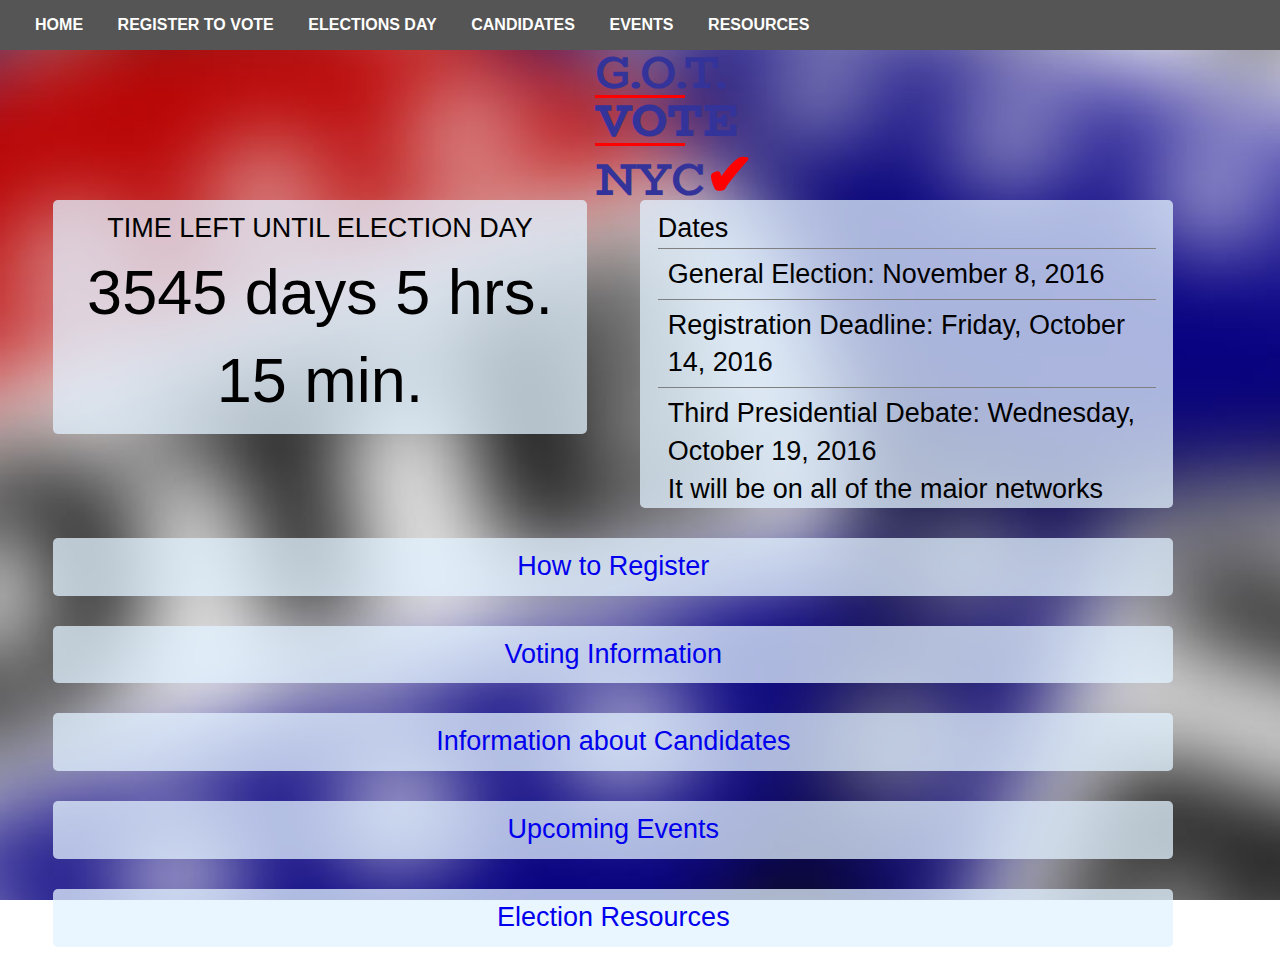
==== index.html @ 197d14df "Make Repo for this project" ====
<!doctype html>
<html class="no-js" lang="en-us">
<head>
    <meta charset="utf-8">
    <meta http-equiv="x-ua-compatible" content="ie=edge">
    <meta name="viewport" content="width=device-width, initial-scale=1">
    <title>Home - NYC Votes</title>
    <link rel="stylesheet" href="css/normalized-reset.css">
    <link href="css/styles.css" rel="stylesheet" type="text/css" />
    <link href="css/navigation.css" rel="stylesheet" type="text/css" />
        <!-- styles the navigation, can change or replace -->
</head>
<body>
    <header>

        <!--<ul class="menu" >
            <li id="menu_home" class="item active" onclick="display('menu')">Home</li>
            <li id="menu_register" class="item" onclick="display('menu')">Register to Vote</li>
            <li id="menu_election-day" class="item" onclick="display('menu')">Election Day</li>
            <li id="menu_candidates" class="item" onclick="display('menu')">Candidates</li>
            <li id="menu_events" class="item" onclick="display('menu')">Events</li>
            <li id="menu_resources" class="item" onclick="display('menu')">Resources</li>
            <li id="menu_about" class="item" onclick="display('menu')">About</li>
        </ul>-->
        <a name="top"></a>
        <div class="top-header">
            <div class="vote9">
                <h3>G.O.T.</h3>
                <h2>VOTE</h2>
                <h3>NYC<span>&#10004;</span></h3>
            </div>
        </div>
        <div class="menu">
            <a href="#" id="menu_button">Menu</a>
        </div>

        <nav id="main_nav">
            <ul>
                <li><a href="index.html">Home</a></li>
                <li><a href="Register.html">Register to Vote</a></li>
                <li><a href="electionday.html">Elections Day</a></li>
                <li><a href="candidates.html">Candidates</a></li>
                <li><a href="events.html">Events</a></li>
                <li><a href="resources.html">Resources</a></li>
            </ul>
        </nav>
    </header>
    
    
        
    
    
    <div class="container" id="countdown">
        TIME LEFT UNTIL ELECTION DAY
        <div id="time"></div>
        
    </div>
    
    <div class="container home_events">
        Dates
        <div class="scroll">
            <table class="events" cellspacing="0px">
                    <tr>
                        <td>General Election: November 8, 2016</td>
                    </tr>
                    <tr>
                        <td>Registration Deadline: Friday, October 14, 2016</td>
                    </tr>
                    <tr>
                        <td>Third Presidential Debate: Wednesday, October 19, 2016<br>
                        It will be on all of the major networks (ABC, NBC, Fox, CBS, MSNBC, Fox News, Fox Business, CNN, Univision, Telemundo, and C-SPAN), online livestreamed on Twitter http://debates.twitter.com, Facebook and YouTube and on radio WNYC 93.9 FM or http://www.wnyc.org/</td>
                    </tr>
            </table>
        </div>
    </div>
    <a href="Register.html"><div class="container link main">
        How to Register
    </div></a>
    <a href="electionday.html"><div class="container link main">
        Voting Information
    </div></a>
    <a href="candidates.html"><div class="container link main">
        Information about Candidates
    </div></a>
    <a href="events.html"><div class="container link main">
        Upcoming Events
    </div></a>
    <a href="resources.html"><div class="container link main">
        Election Resources
    </div></a>
    
</body>
<script src="js/scripts.js" type="text/javascript"></script>
<script src="js/navigation.js" type="text/javascript"></script>

<script> timer("time"); </script>
    <!-- Make sure your content is done before this -->

    <!-- Load CDN version of jQuery. For other versions visit this page: https://code.jquery.com/jquery/ -->
    <script src="https://code.jquery.com/jquery-3.1.1.min.js" integrity="sha256-hVVnYaiADRTO2PzUGmuLJr8BLUSjGIZsDYGmIJLv2b8=" crossorigin="anonymous"></script>
    <!--    Load Local version if CDN is not working-->
    <script>
        window.jQuery || document.write('<script src="js/vendor/jquery-3.1.1.min.js"><\/script>')
    </script>
    <script src="js/vendor/modernizr2.8.3.min.js"></script>

    <!--   Your jQuery and other JavaScript can go here in this script element. -->
    <script>
        jQuery(document).ready(function ($) {

            /* 
               This is the code to slide the main navigation up and down.
            */

            $('#menu_button').click(function (evt) {
                console.log('evt', evt);
                evt.preventDefault();
                $('#main_nav').slideToggle();
            }); //end menu_button


            //this code taken from Sebastien on Stackoverflow: http://stackoverflow.com/questions/6461300/triggering-jquery-with-css-media-queries
            //it's been rearranged slightly
            //leave the lines below and then write your code in the doneResizing function below
            doneResizing();
            var id;
            $(window).resize(function () {
                clearTimeout(id);
                id = setTimeout(doneResizing, 0);
            });

            function doneResizing() {
                //this code requires that you have Modernizr included BEFORE this file. Here is modernizr: http://modernizr.com/
                //the trick with min-width media queries is that you need to start from your largest and go down. In the else at the end you can write  js for any size below your smallest min-width.

                 if (Modernizr.mq('screen and (min-width:45em)')) {
                    $('#main_nav').show(); //make sure it is showing at larger sizes
                } else {
                    //Your code goes here for screens below 45em in this example. 
                    $('#main_nav').hide(); //make sure hiding at smaller sizes
                }
            } //end doneResizing

        });
    </script>
<script>
    function display(id) {
        if (document.getElementById(id).style.display == 'none') {
            document.getElementById(id).style.display = 'block';
        } else {
            document.getElementById(id).style.display = 'none';
        }
    }
</script>
</html>
---- css/styles.css ----
/* 
====================================
Modified Normalize.css Code 

This is a modified version of normalize.css
It has been modified to remove some of the choices such as font-family, that a designer should make. Most of what is taken out is added in a separate starter stylesheet meant to be used in combination with this version of normalize.css
====================================
*/
/*! normalize.css v4.2.0 | MIT License | github.com/necolas/normalize.css */
/**
 * 1. Change the default font family in all browsers (opinionated).
 * 2. Correct the line height in all browsers.
 * 3. Prevent adjustments of font size after orientation changes in IE and iOS.
 */
/* Document
   ========================================================================== */
@import url("https://fonts.googleapis.com/css?family=Lato:400,400i,700,700i");
@import url("https://fonts.googleapis.com/css?family=Proza+Libre:600,800");
@import url("https://fonts.googleapis.com/css?family=BioRhyme:700");
html {
  /*  font-family: sans-serif;  1 */
  /* Removed in order to allow designer to set the default fonts */
  /*   line-height: 1.15;*/
  /* 2 */
  /* Removed in order to allow designer to set the default line-height */
  -ms-text-size-adjust: 100%;
  /* 3 */
  -webkit-text-size-adjust: 100%;
  /* 3 */ }

/* Sections
   ========================================================================== */
/**
 * Remove the margin in all browsers (opinionated).
 */
body {
  margin: 0; }

/**
 * Add the correct display in IE 9-.
 */
article,
aside,
footer,
header,
nav,
section {
  display: block; }

/**
 * Correct the font size and margin on `h1` elements within `section` and
 * `article` contexts in Chrome, Firefox, and Safari.
 */
/* Removed in order to allow designer to set the default typography */
/*
h1 {
  font-size: 2em;
  margin: 0.67em 0;
}
*/
/* Grouping content
   ========================================================================== */
/**
 * Add the correct display in IE 9-.
 * 1. Add the correct display in IE.
 */
figcaption,
figure,
main {
  /* 1 */
  display: block; }

/**
 * Add the correct margin in IE 8.
 */
figure {
  margin: 1em 40px; }

/**
 * 1. Add the correct box sizing in Firefox.
 * 2. Show the overflow in Edge and IE.
 */
hr {
  box-sizing: content-box;
  /* 1 */
  height: 0;
  /* 1 */
  overflow: visible;
  /* 2 */ }

/**
 * 1. Correct the inheritance and scaling of font size in all browsers.
 * 2. Correct the odd `em` font sizing in all browsers.
 */
pre {
  font-family: monospace, monospace;
  /* 1 */
  font-size: 1em;
  /* 2 */ }

/* Text-level semantics
   ========================================================================== */
/**
 * 1. Remove the gray background on active links in IE 10.
 * 2. Remove gaps in links underline in iOS 8+ and Safari 8+.
 */
a {
  background-color: transparent;
  /* 1 */
  -webkit-text-decoration-skip: objects;
  /* 2 */ }

/**
 * Remove the outline on focused links when they are also active or hovered
 * in all browsers (opinionated).
 */
a:active,
a:hover {
  outline-width: 0; }

/**
 * 1. Remove the bottom border in Firefox 39-.
 * 2. Add the correct text decoration in Chrome, Edge, IE, Opera, and Safari.
 */
abbr[title] {
  border-bottom: none;
  /* 1 */
  text-decoration: underline;
  /* 2 */
  text-decoration: underline dotted;
  /* 2 */ }

/**
 * Prevent the duplicate application of `bolder` by the next rule in Safari 6.
 */
b,
strong {
  font-weight: inherit; }

/**
 * Add the correct font weight in Chrome, Edge, and Safari.
 */
b,
strong {
  font-weight: bolder; }

/**
 * 1. Correct the inheritance and scaling of font size in all browsers.
 * 2. Correct the odd `em` font sizing in all browsers.
 */
code,
kbd,
samp {
  font-family: monospace, monospace;
  /* 1 */
  font-size: 1em;
  /* 2 */ }

/**
 * Add the correct font style in Android 4.3-.
 */
dfn {
  font-style: italic; }

/**
 * Add the correct background and color in IE 9-.
 */
mark {
  background-color: #ff0;
  color: #000; }

/**
 * Add the correct font size in all browsers.
 */
small {
  font-size: 80%; }

/**
 * Prevent `sub` and `sup` elements from affecting the line height in
 * all browsers.
 */
sub,
sup {
  font-size: 75%;
  line-height: 0;
  position: relative;
  vertical-align: baseline; }

sub {
  bottom: -0.25em; }

sup {
  top: -0.5em; }

/* Embedded content
   ========================================================================== */
/**
 * Add the correct display in IE 9-.
 */
audio,
video {
  display: inline-block; }

/**
 * Add the correct display in iOS 4-7.
 */
audio:not([controls]) {
  display: none;
  height: 0; }

/**
 * Remove the border on images inside links in IE 10-.
 */
img {
  border-style: none; }

/**
 * Hide the overflow in IE.
 */
svg:not(:root) {
  overflow: hidden; }

/* Forms
   ========================================================================== */
/**
 * 1. Change the font styles in all browsers (opinionated).
 * 2. Remove the margin in Firefox and Safari.
 */
/*Removed to allow the designer to set the typography*/
/*
button,
input,
optgroup,
select,
textarea {
*/
/* font-family: sans-serif;*/
/* 1 */
/*  font-size: 100%;*/
/* 1 */
/*  line-height: 1.15;*/
/* 1 */
/*  margin: 0;*/
/* 2 */
/* }*/
/**
 * Show the overflow in IE.
 * 1. Show the overflow in Edge.
 */
button,
input {
  /* 1 */
  overflow: visible; }

/**
 * Remove the inheritance of text transform in Edge, Firefox, and IE.
 * 1. Remove the inheritance of text transform in Firefox.
 */
button,
select {
  /* 1 */
  text-transform: none; }

/**
 * 1. Prevent a WebKit bug where (2) destroys native `audio` and `video`
 *    controls in Android 4.
 * 2. Correct the inability to style clickable types in iOS and Safari.
 */
button,
html [type="button"],
[type="reset"],
[type="submit"] {
  -webkit-appearance: button;
  /* 2 */ }

/**
 * Remove the inner border and padding in Firefox.
 */
button::-moz-focus-inner,
[type="button"]::-moz-focus-inner,
[type="reset"]::-moz-focus-inner,
[type="submit"]::-moz-focus-inner {
  border-style: none;
  padding: 0; }

/**
 * Restore the focus styles unset by the previous rule.
 */
button:-moz-focusring,
[type="button"]:-moz-focusring,
[type="reset"]:-moz-focusring,
[type="submit"]:-moz-focusring {
  outline: 1px dotted ButtonText; }

/**
 * Change the border, margin, and padding in all browsers (opinionated).
 */
/*Removing opinionated styling*/
/*
fieldset {
  border: 1px solid #c0c0c0;
  margin: 0 2px;
  padding: 0.35em 0.625em 0.75em;
}
*/
/**
 * 1. Correct the text wrapping in Edge and IE.
 * 2. Correct the color inheritance from `fieldset` elements in IE.
 * 3. Remove the padding so developers are not caught out when they zero out
 *    `fieldset` elements in all browsers.
 */
legend {
  box-sizing: border-box;
  /* 1 */
  color: inherit;
  /* 2 */
  display: table;
  /* 1 */
  max-width: 100%;
  /* 1 */
  padding: 0;
  /* 3 */
  white-space: normal;
  /* 1 */ }

/**
 * 1. Add the correct display in IE 9-.
 * 2. Add the correct vertical alignment in Chrome, Firefox, and Opera.
 */
progress {
  display: inline-block;
  /* 1 */
  vertical-align: baseline;
  /* 2 */ }

/**
 * Remove the default vertical scrollbar in IE.
 */
textarea {
  overflow: auto; }

/**
 * 1. Add the correct box sizing in IE 10-.
 * 2. Remove the padding in IE 10-.
 */
[type="checkbox"],
[type="radio"] {
  box-sizing: border-box;
  /* 1 */
  padding: 0;
  /* 2 */ }

/**
 * Correct the cursor style of increment and decrement buttons in Chrome.
 */
[type="number"]::-webkit-inner-spin-button,
[type="number"]::-webkit-outer-spin-button {
  height: auto; }

/**
 * 1. Correct the odd appearance in Chrome and Safari.
 * 2. Correct the outline style in Safari.
 */
[type="search"] {
  -webkit-appearance: textfield;
  /* 1 */
  outline-offset: -2px;
  /* 2 */ }

/**
 * Remove the inner padding and cancel buttons in Chrome and Safari on OS X.
 */
[type="search"]::-webkit-search-cancel-button,
[type="search"]::-webkit-search-decoration {
  -webkit-appearance: none; }

/**
 * 1. Correct the inability to style clickable types in iOS and Safari.
 * 2. Change font properties to `inherit` in Safari.
 */
::-webkit-file-upload-button {
  -webkit-appearance: button;
  /* 1 */
  font: inherit;
  /* 2 */ }

/* Interactive
   ========================================================================== */
/*
 * Add the correct display in IE 9-.
 * 1. Add the correct display in Edge, IE, and Firefox.
 */
details,
menu {
  display: block; }

/*
 * Add the correct display in all browsers.
 */
summary {
  display: list-item; }

/* Scripting
   ========================================================================== */
/**
 * Add the correct display in IE 9-.
 */
canvas {
  display: inline-block; }

/**
 * Add the correct display in IE.
 */
template {
  display: none; }

/* Hidden
   ========================================================================== */
/**
 * Add the correct display in IE 10-.
 */
[hidden] {
  display: none; }

/* They styles in the following are similar to the effect of a reset but have be separated out so that it is easier to add default styles.  These are suggested styles that the designer should change and add to set the typography 

Much of this is modified from two original sources
HTML 5 Doctor Reset: http://html5doctor.com/html-5-reset-stylesheet/
This is in the public domain. It has been modified to remove things redundant with Normalize and separate out styles that may need to be styled separately.

Normalize.css: git.io/normalize 
The version modified is: normalize.css v3.0.1 | MIT License
A few pieces of normalize.css that more directly affected typographic choices (such as font-family) were moved here so normalize.css could be more or less left alone.
*/
/* RESPONSIVE PREPARATION 
   ==================================================================== 
   Use these "as is"
*/
/*The following 7 lines are from Paul Irish and apply a border-box model. 
See this page for more info: http://www.paulirish.com/2012/box-sizing-border-box-ftw/ */
/* apply a natural box layout model to all elements, but allowing components to change */
html {
  box-sizing: border-box;
  background-image: url("../img/bg.jpg");
  background-size: cover;
  background-position: center;
  background-attachment: fixed; }

*, *:before, *:after {
  box-sizing: inherit; }

/* Basic Responsive Images and Video */
img, video {
  width: auto;
  height: auto;
  max-width: 100%; }

/* Embedded Video Styles

    These can be used to help add embedded video content, like YouTube videos, to your page. These styles require you set up your HTML in a specific way. See this CodePen for an example of it in use: http://codepen.io/profstein/pen/mArLRj
*/
.videoWrapper {
  position: relative;
  padding-top: 25px;
  height: 0; }

.videoWrapper.ratio-16-9 {
  padding-bottom: 56.25%;
  /* 16:9 aspect ratio video */ }

.videoWrapper.ratio-4-3 {
  padding-bottom: 75%;
  /* 4:3 aspect ratio video */ }

.videoWrapper iframe {
  position: absolute;
  top: 0;
  left: 0;
  width: 100%;
  height: 100%; }

/* ==========================================================================
   Base Typographic Styles
   ========================================================================== 

    The following typographic styles are meant to be changed. They are set so that you know what to style, but don't tell you how to style them. For example all of the headings are set to the same font-size and line-height. That should be changed.

*/
/* Default Typography
   ==================================================================== 
   !! CHANGE FROM HERE DOWN to suit the needs of your site
   You can use a resource like http://type-scale.com/ to help you choose font-size
*/
/*
Set a default font-family, font-size and line-height in the html
This will set the default for the entire site.
*/
html {
  font-size: 100%;
  font-family: sans-serif;
  /*change to add a proper font stack */
  font-size: 1em;
  line-height: 1;
  /* usually something between 1.3 and 1.6 is most readable without feeling too far apart */ }

/*Usually at least a bottom margin is given to separate paragraphs. font-size and font-family are inherited from body*/
p {
  margin: 0 0 0 0; }

/*Set a default font-family for the headings*/
h1, h2, h3, h4, h5, h6 {
  font-family: serif;
  /*change to add a proper font stack */ }

/*
Set the font-size of each heading individually
When you set the font-size also set the line-height.
You may also want to set the top and bottom margins and padding
*/
h1 {
  font-size: 1em;
  line-height: 1;
  margin: 0;
  padding: 0; }

h2 {
  font-size: 1em;
  line-height: 1;
  margin: 0px;
  padding: 0; }

h3 {
  font-size: .75em;
  line-height: 1;
  margin: 0;
  padding: 0; }

h4 {
  font-size: 1em;
  line-height: 1;
  margin: 0;
  padding: 0; }

h5 {
  font-size: 1em;
  line-height: 1;
  margin: 0;
  padding: 0; }

h6 {
  font-size: 1em;
  line-height: 1;
  margin: 0;
  padding: 0; }

/*Other relatively common elements to style. Uncomment and change to your liking*/
/*These are used to display text like pre-formatted text and code samples*/
pre, code, kbd, samp {
  font-family: monospace, monospace;
  font-size: 1em;
  line-height: 1.15;
  margin: 0;
  padding: 0; }

/* Forms
   ========================================================================== */
/**
 * Set the font styles related to forms
 */
button,
input,
optgroup,
select,
textarea {
  font-family: sans-serif;
  font-size: 100%;
  line-height: 1.15;
  margin: 0; }

/* ==========================================================================
   Add your custom styles here
   ========================================================================== */
body {
  font-family: sans-serif;
  margin: 0px;
  padding: 0px;
  max-width: 1500px;
  margin-left: auto;
  margin-right: auto; }
  body:after {
    content: " ";
    display: block;
    clear: both; }

.top-header {
  font-size: 5vmin;
  text-align: center;
  border-radius: 5px;
  position: relative;
  width: 100%;
  margin: 15px auto;
  max-width: 1500px;
  margin-left: auto;
  margin-right: auto; }
  .top-header:after {
    content: " ";
    display: block;
    clear: both; }
  @media (min-width: 768px) {
    .top-header {
      display: block;
      margin-top: 50px;
      width: 100%;
      float: left;
      padding-left: 1.38889%;
      padding-right: 1.38889%;
      height: 120px; }
      .top-header .vote9 {
        margin: 0 auto;
        width: 90px;
        position: relative;
        height: auto; } }
  @media (min-width: 1224px) {
    .top-header {
      display: block;
      margin-top: 50px;
      width: 100%;
      float: left;
      padding-left: 1.38889%;
      padding-right: 1.38889%;
      height: 120px; }
      .top-header .vote9 {
        margin: 0 auto;
        width: 90px;
        position: relative;
        height: auto; } }

header .menu {
  height: 6%;
  margin: 10% 10% 10% 50%;
  font-size: 8vmin;
  text-align: center;
  vertical-align: middle;
  width: 60%;
  padding: 0px;
  top: 0px;
  z-index: 99;
  position: fixed; }

header .menu .item {
  display: none;
  border: 1px solid grey;
  width: 100%;
  background: #32aef1;
  color: white;
  z-index: 99; }

header .menu:hover .item, header .menu:focus .item, header .menu:active .item {
  display: block;
  cursor: pointer; }

header .menu .item:hover {
  display: block; }

header .menu .active {
  display: block;
  background: #3272f1;
  color: white; }

.container {
  font-size: 5vmin;
  margin: 15px 0px 0px 0px;
  padding: 5px 10px 5px 10px;
  position: relative;
  background: rgba(226, 241, 255, 0.75);
  max-width: 1500px;
  margin-left: auto;
  margin-right: auto; }
  .container:after {
    content: " ";
    display: block;
    clear: both; }
  @media (min-width: 320px) {
    .container {
      font-size: 5vmin;
      margin-left: 2.08333%;
      border-radius: 5px;
      -moz-border-radius: 5px;
      -webkit-border-radius: 5px;
      padding: 5px 10px 5px 10px;
      position: relative;
      width: 83.33333%;
      float: left;
      padding-left: 1.38889%;
      padding-right: 1.38889%;
      margin-left: 8.33333%; }
      .container.main {
        width: 91.66667%;
        float: left;
        padding-left: 1.38889%;
        padding-right: 1.38889%;
        margin-left: 4.16667%; } }
  @media (min-width: 768px) {
    .container {
      font-size: 5vmin;
      margin: 15px auto;
      padding: 5px 10px 5px 10px;
      position: relative;
      width: 66.66667%;
      float: left;
      padding-left: 1.38889%;
      padding-right: 1.38889%;
      margin-left: 16.66667%; } }
  @media (min-width: 1224px) {
    .container {
      font-size: 3vmin;
      padding: 10px;
      position: relative;
      float: left;
      width: 41.66667%;
      float: left;
      padding-left: 1.38889%;
      padding-right: 1.38889%;
      margin-left: 4.16667%; }
      .container.main {
        width: 87.5%;
        float: left;
        padding-left: 1.38889%;
        padding-right: 1.38889%;
        margin-left: 4.16667%; }
      .container #time {
        font-size: 7vmin; } }

.container.link {
  text-align: center; }

.container.link:hover {
  cursor: pointer;
  background: #d8e7ff; }

.container small {
  font-size: 3vmin;
  display: block;
  position: relative;
  width: 100%; }

.container > .details {
  display: none; }

#countdown {
  text-align: center; }

.container .scroll {
  max-height: 250px;
  overflow-y: scroll;
  position: static; }

.container .events {
  width: 100%;
  padding: 0px;
  margin: 0px;
  position: relative; }

.container .events td {
  border-top: 1px solid grey;
  margin: 0px;
  padding: 7px 10px 5px 10px;
  min-height: 15px;
  font-size: 3vmin; }

.container p, .container li, .container span {
  display: block;
  margin: 15px 0px 15px 0px;
  font-size: 3vmin;
  text-align: left; }

.container ul {
  padding-left: 0px; }

.container ul ul {
  padding-left: 10px; }

.container td {
  font-size: 3vmin; }

.getinvolved {
  text-align: center; }

.getinvolved:hover {
  cursor: pointer; }

/** VOTE LOGO **/
[class*="vote"] {
  width: 90px;
  margin: 1%;
  color: #333399;
  position: relative; }
  [class*="vote"] .num {
    position: absolute;
    top: -30px;
    right: -60px; }

.vote9 {
  font-family: 'Prompt', sans-serif; }

[class*="vote"] h3 {
  font-size: 1em;
  line-height: 1;
  font-weight: 700;
  text-align: center;
  letter-spacing: 0px;
  margin: 0px; }
  [class*="vote"] h3 span {
    color: red;
    font-size: 1.3em; }

[class*="vote"] h2 {
  font-size: 1em;
  line-height: 1;
  text-align: center;
  border-top: 3px solid red;
  border-bottom: 3px solid red;
  margin-top: 10px;
  font-weight: 900;
  margin: 0px; }

/** Accordion */
/* Style the buttons that are used to open and close the accordion panel */
button.accordion {
  background-color: inherit;
  color: #444;
  cursor: pointer;
  padding: 18px;
  width: 100%;
  text-align: left;
  border: none;
  outline: none;
  transition: 0.4s; }

/* Add a background color to the button if it is clicked on (add the .active class with JS), and when you move the mouse over it (hover) */
button.accordion.active, button.accordion:hover {
  background-color: #ddd; }

div.panel {
  padding: 0 18px;
  background-color: white;
  max-height: 0;
  overflow: hidden;
  transition: 0.6s ease-in-out;
  opacity: 0; }

div.panel.show {
  opacity: 1;
  max-height: 5000px;
  /* Whatever you like, as long as its more than the height of the content (on all screen sizes) */
  overflow-y: auto;
  overflow-x: hidden; }

div.panel ul {
  padding-left: 10px; }

div.panel ul ul {
  padding-left: 20px; }

button.accordion:after {
  content: '\02795';
  /* Unicode character for "plus" sign (+) */
  font-size: 13px;
  color: #777;
  float: right;
  margin-left: 5px; }

button.accordion.active:after {
  content: "\2796";
  /* Unicode character for "minus" sign (-) */ }

.eventCalendar {
  position: relative;
  height: 0;
  width: 100%;
  padding-bottom: 100%; }

.eventCalendar iframe {
  position: absolute;
  top: 0;
  left: 0;
  width: 100%;
  height: 100%; }

.image-cropper {
  max-width: 100px;
  height: auto;
  position: relative;
  overflow: hidden;
  display: inline-block;
  margin: 0; }

.image-cropper img {
  display: block;
  margin: 0 auto;
  height: auto;
  width: 150%;
  margin: 0 0 0 -20%;
  -webkit-border-radius: 50%;
  -moz-border-radius: 50%;
  -ms-border-radius: 50%;
  -o-border-radius: 50%;
  border-radius: 50%;
  margin: 0px;
  align: middle;
  vertical-align: middle; }

.candidates li {
  vertical-align: middle; }

.candidates .thumb {
  width: 25%; }

.candidates .thumb .credits {
  font-size: 1vmin; }

@media only screen and (min-width: 45em) {
  #main_nav {
    height: 50px;
    top: 0px; }
  .image-cropper {
    max-width: 300px;
    height: auto;
    position: relative;
    overflow: hidden;
    display: inline-block;
    margin: 0; }
  .image-cropper img {
    display: block;
    margin: 0 auto;
    height: auto;
    width: 150%;
    margin: 0 0 0 -20%;
    -webkit-border-radius: 50%;
    -moz-border-radius: 50%;
    -ms-border-radius: 50%;
    -o-border-radius: 50%;
    border-radius: 50%;
    margin: 0px;
    align: middle;
    vertical-align: middle; } }

h2 {
  margin-top: 0px; }

/* ============================
* Clearfix
* Modified from: http://nicolasgallagher.com/micro-clearfix-hack/
* If you already have a clearfix then you can ignore this.
* =============================*/
/**
 * For modern browsers
 * 1. The space content is one way to avoid an Opera bug when the
 *    contenteditable attribute is included anywhere else in the document.
 *    Otherwise it causes space to appear at the top and bottom of elements
 *    that are clearfixed.
 * 2. The use of `table` rather than `block` is only necessary if using
 *    `:before` to contain the top-margins of child elements.
 */
.cf:before,
.cf:after {
  content: " ";
  /* 1 */
  display: table;
  /* 2 */ }

.cf:after {
  clear: both; }

/**
 * For IE 6/7 only
 * Include this rule to trigger hasLayout and contain floats.
 */
.cf {
  *zoom: 1; }

/* ============================
* NAVIGATION 
* Modified from: http://webdesign.tutsplus.com/tutorials/htmlcss-tutorials/a-simple-responsive-mobile-first-navigation/
* =============================*/
#main_nav {
  clear: both;
  position: fixed;
  z-index: 999;
  width: 100%;
  float: left;
  padding-left: 1.38889%;
  padding-right: 1.38889%; }
  #main_nav ul {
    list-style: none;
    line-height: 1;
    margin: 0;
    padding: 0; }
    #main_nav ul li a {
      display: block;
      color: #fff;
      background-color: #555;
      text-transform: uppercase;
      padding: 1.38889%;
      /* 10/16 */
      text-decoration: none;
      border-bottom: 1px solid #eee;
      font-weight: 900; }
      #main_nav ul li a:hover {
        color: #555;
        background-color: #fff; }
      #main_nav ul li a:active {
        color: #555;
        background-color: #f90; }

/* menu button */
.menu {
  margin-top: 1em;
  margin-bottom: 1em; }
  .menu a {
    padding: 0.5em 0.625em;
    /*10/16 */
    background-color: #555;
    border-radius: 5px;
    color: #fff;
    text-decoration: none; }
    .menu a:hover {
      color: #555;
      background-color: #f90; }

/* ==========================
*  Media Queries for Main Nav
*  ========================== */
/* these don't have to be separate. We did so for two reasons:
1. Easy to copy and paste this into new design
2. Depending on your site you may need separate break points for the nav. You may want to see what width is needed to fit your nav horizontally without breaking and use that as the breakpoint. 
It should also be noted that there is only one media query because this CSS moves the nav to the top where it can stay for all of the other sizes.
*/
/* 45em is about 720px depending on the base font-size */
@media only screen and (min-width: 45em) {
  /* hide the menu button */
  .menu {
    display: none; }
  #main_nav {
    /* move main_nav to top of the screen */
    /*         position: absolute;
        top: 0;
        left: 0; */
    width: 100%;
    display: block;
    overflow: hidden;
    /* should be the same as #main_nav li a background color above */
    background-color: #555; }
  #main_nav li {
    display: inline;
    line-height: 1em; }
  #main_nav li a {
    float: left;
    padding: 0.9375em;
    /* 10/16  and  15/16 */
    border-bottom: none; }
  #main_nav li a.top {
    display: none; } }

/* 
  ====================================
   These styles are page specific and you would need to change depending on how your page is laid out.
  ====================================
*/
/* responsive images */
img, video {
  width: auto;
  height: auto;
  max-width: 100%; }

/* border-box model */
html {
  box-sizing: border-box; }

*, *:before, *:after {
  box-sizing: inherit; }

.page-header .logo {
  float: left;
  width: 25%; }

.page-header h1 {
  float: left;
  padding-left: 1em;
  width: 70%; }

.menu {
  clear: both; }

.main-content {
  clear: both;
  float: none; }

/* RESPONSIVE PREPARATION
   ====================================================================
   Use these "as is"
*/
/*The following 7 lines are from Paul Irish and apply a border-box model.
See this page for more info: http://www.paulirish.com/2012/box-sizing-border-box-ftw/ */
/* apply a natural box layout model to all elements, but allowing components to change */
html {
  box-sizing: border-box; }

*, *:before, *:after {
  box-sizing: inherit; }

/* Basic Responsive Images and Video */
img, video {
  width: auto;
  height: auto;
  max-width: 100%; }

/* Embedded Video Styles

    These can be used to help add embedded video content, like YouTube videos, to your page. These styles require you set up your HTML in a specific way. See this CodePen for an example of it in use: http://codepen.io/profstein/pen/mArLRj
*/
.videoWrapper {
  position: relative;
  padding-top: 25px;
  height: 0; }

.videoWrapper.ratio-16-9 {
  padding-bottom: 56.25%;
  /* 16:9 aspect ratio video */ }

.videoWrapper.ratio-4-3 {
  padding-bottom: 75%;
  /* 4:3 aspect ratio video */ }

.videoWrapper iframe {
  position: absolute;
  top: 0;
  left: 0;
  width: 100%;
  height: 100%; }

/* ==========================================================================
   Base Typographic Styles
   ==========================================================================
    The following typographic styles are meant to be changed. They are set so that you know what to style, but don't tell you how to style them. For example all of the headings are set to the same font-size and line-height. That should be changed.
*/
/* Web Fonts
   ====================================================================
   Import web fonts
*/
/*
Set a default font-family, font-size and line-height in the html
This will set the default for the entire site.
*/
html {
  font-size: 100%;
  font-family: Lato, sans-serif;
  /* default font for the site */
  font-size: 1em;
  line-height: 1.4;
  /* usually something between 1.3 and 1.6 is most readable without feeling too far apart */ }

/*Usually at least a bottom margin is given to separate paragraphs. font-size and font-family are inherited from body*/
p {
  margin: 0 0 1em 0; }

/*Set a default font-family for the headings*/
h1, h2, h3, h4, h5, h6 {
  font-family: BioRhyme, Georgia, serif;
  /*change to add a proper font stack */
  line-height: 1.2; }

/*
Set the font-size of each heading individually
You can also change the line-height here individually if you want then different from the global line-height set above
You may also want to set the top and bottom margins and padding
*/
h1 {
  font-size: 3.157em;
  /*    line-height: 1;*/
  margin: 0;
  padding: 0; }
  @media (min-width: 320px) {
    h1 {
      font-size: 1.5em; } }
  @media (min-width: 768px) {
    h1 {
      font-size: 2.169em; } }

h2 {
  font-size: 2.369em;
  /*    line-height: 1;*/
  padding: 0; }
  @media (min-width: 320px) {
    h2 {
      font-size: 1.15em; } }
  @media (min-width: 768px) {
    h2 {
      font-size: 1.169em; } }

h3 {
  font-size: 2.25em;
  /*    line-height: 1;*/
  margin: 2em 0 .5em 0;
  padding: 0; }
  @media (min-width: 320px) {
    h3 {
      font-size: .90em; } }
  @media (min-width: 768px) {
    h3 {
      font-size: 1em; } }

h4 {
  font-size: 1.777em;
  /*    line-height: 1;*/
  margin: 2em 0 .5em 0;
  padding: 0; }

h5 {
  font-size: 1.333em;
  /*    line-height: 1;*/
  margin: 1em 0 0 0;
  padding: 0; }

h6 {
  font-size: 1.333em;
  /*    line-height: 1;*/
  margin: 1em 0 0 0;
  padding: 0; }

/*Other relatively common elements to style. Uncomment and change to your liking*/
/*These are used to display text like pre-formatted text and code samples*/
pre, code, kbd, samp {
  font-family: monospace, monospace;
  font-size: 1em;
  line-height: 1.15;
  margin: 0;
  padding: 0; }

/* Forms
   ========================================================================== */
/**
 * Set the font styles related to forms
 */
button,
input,
optgroup,
select,
textarea {
  font-family: sans-serif;
  font-size: 100%;
  line-height: 1.15;
  margin: 0; }

/* ============================
* Clearfix-oldIE
* This is a clearfix mixin that works on old IE browsers
* Modified from: http://nicolasgallagher.com/micro-clearfix-hack/
* If you already have a clearfix then you can ignore this.
* =============================*/
/**
 * For modern browsers
 * 1. The space content is one way to avoid an Opera bug when the
 *    contenteditable attribute is included anywhere else in the document.
 *    Otherwise it causes space to appear at the top and bottom of elements
 *    that are clearfixed.
 * 2. The use of `table` rather than `block` is only necessary if using
 *    `:before` to contain the top-margins of child elements.
 */
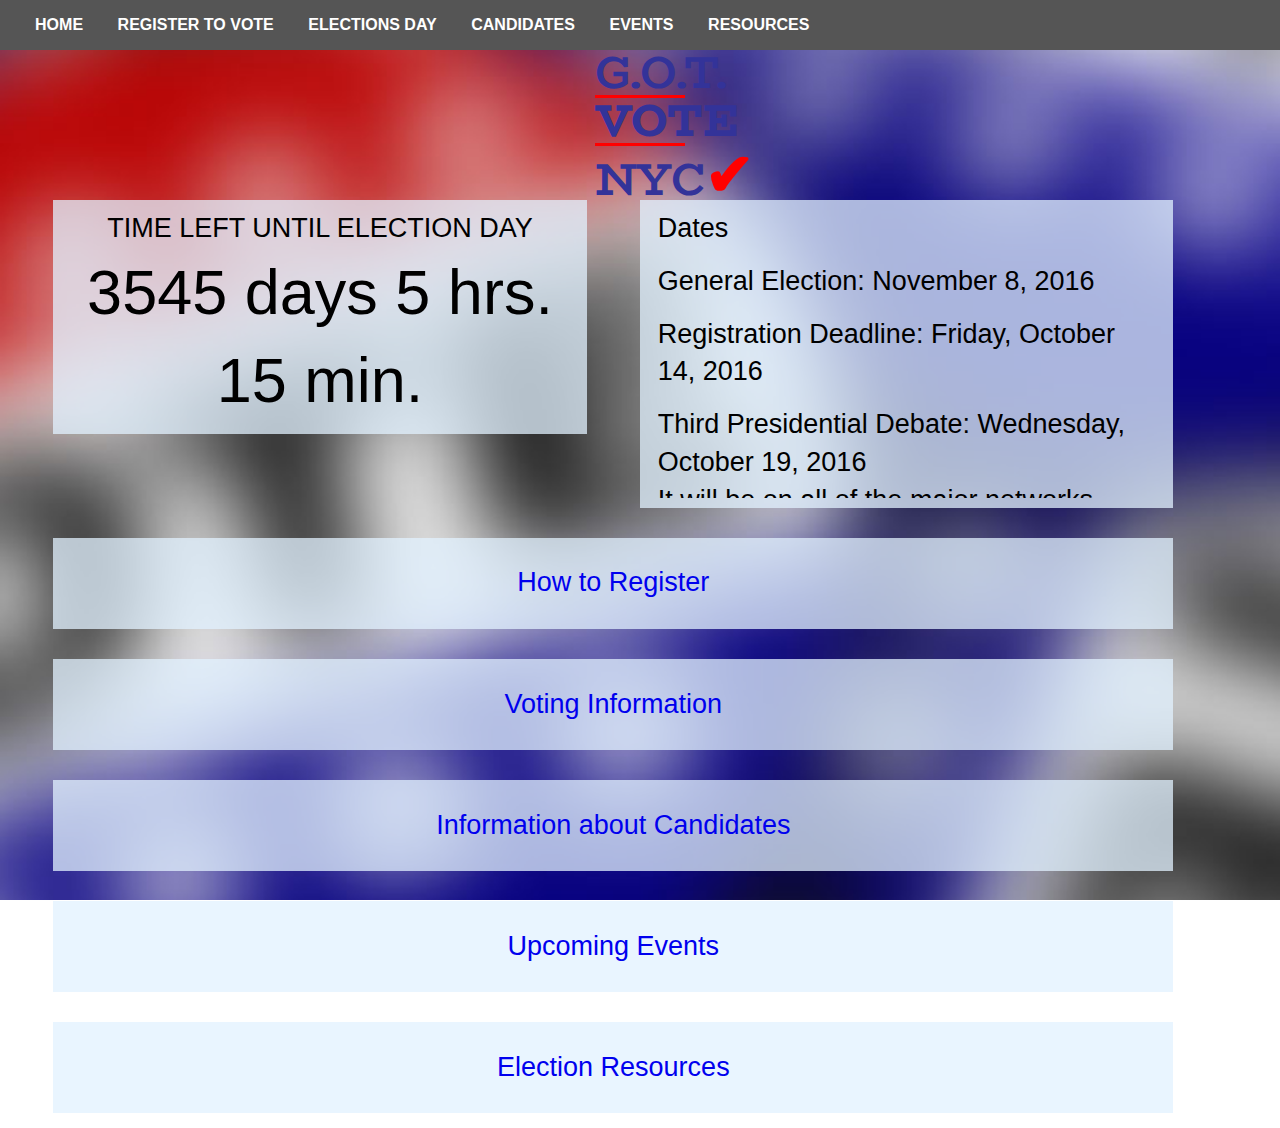
==== commit 56ebcd8a: "Error Fixing" ====
--- a/index.html
+++ b/index.html
@@ -22,7 +22,7 @@
             <li id="menu_resources" class="item" onclick="display('menu')">Resources</li>
             <li id="menu_about" class="item" onclick="display('menu')">About</li>
         </ul>-->
-        <a name="top"></a>
+        
         <div class="top-header">
             <div class="vote9">
                 <h3>G.O.T.</h3>
@@ -59,18 +59,18 @@
     <div class="container home_events">
         Dates
         <div class="scroll">
-            <table class="events" cellspacing="0px">
-                    <tr>
-                        <td>General Election: November 8, 2016</td>
-                    </tr>
-                    <tr>
-                        <td>Registration Deadline: Friday, October 14, 2016</td>
-                    </tr>
-                    <tr>
-                        <td>Third Presidential Debate: Wednesday, October 19, 2016<br>
-                        It will be on all of the major networks (ABC, NBC, Fox, CBS, MSNBC, Fox News, Fox Business, CNN, Univision, Telemundo, and C-SPAN), online livestreamed on Twitter http://debates.twitter.com, Facebook and YouTube and on radio WNYC 93.9 FM or http://www.wnyc.org/</td>
-                    </tr>
-            </table>
+            <div class="events" cellspacing="0px">
+                    <div>
+                        <p>General Election: November 8, 2016</p>
+                    </div>
+                    <div>
+                        <p>Registration Deadline: Friday, October 14, 2016</p>
+                    </div>
+                    <div>
+                        <p>Third Presidential Debate: Wednesday, October 19, 2016<br>
+                        It will be on all of the major networks (ABC, NBC, Fox, CBS, MSNBC, Fox News, Fox Business, CNN, Univision, Telemundo, and C-SPAN), online livestreamed on Twitter http://debates.twitter.com, Facebook and YouTube and on radio WNYC 93.9 FM or http://www.wnyc.org/</p>
+                    </div>
+            </div>
         </div>
     </div>
     <a href="Register.html"><div class="container link main">
--- a/css/styles.css
+++ b/css/styles.css
@@ -682,24 +682,21 @@
     clear: both; }
   @media (min-width: 320px) {
     .container {
-      font-size: 5vmin;
+      font-size: 3vmin;
       margin-left: 2.08333%;
-      border-radius: 5px;
-      -moz-border-radius: 5px;
-      -webkit-border-radius: 5px;
+      border-radius: 0px;
+      -moz-border-radius: 0px;
+      -webkit-border-radius: 0px;
       padding: 5px 10px 5px 10px;
       position: relative;
-      width: 83.33333%;
+      width: 100%;
       float: left;
       padding-left: 1.38889%;
       padding-right: 1.38889%;
-      margin-left: 8.33333%; }
+      margin-left: 0px;
+      padding: 4.16667%; }
       .container.main {
-        width: 91.66667%;
-        float: left;
-        padding-left: 1.38889%;
-        padding-right: 1.38889%;
-        margin-left: 4.16667%; } }
+        padding: 2.08333%; } }
   @media (min-width: 768px) {
     .container {
       font-size: 5vmin;
@@ -910,14 +907,36 @@
   align: middle;
   vertical-align: middle; }
 
-.candidates li {
-  vertical-align: middle; }
-
-.candidates .thumb {
-  width: 25%; }
-
-.candidates .thumb .credits {
-  font-size: 1vmin; }
+.candidates {
+  max-width: 1500px;
+  margin-left: auto;
+  margin-right: auto; }
+  .candidates:after {
+    content: " ";
+    display: block;
+    clear: both; }
+  .candidates .candidate {
+    max-width: 1500px;
+    margin-left: auto;
+    margin-right: auto;
+    width: 100%;
+    float: left;
+    padding-left: 1.38889%;
+    padding-right: 1.38889%; }
+    .candidates .candidate:after {
+      content: " ";
+      display: block;
+      clear: both; }
+    .candidates .candidate .thumb {
+      width: 33.33333%;
+      float: left;
+      padding-left: 1.38889%;
+      padding-right: 1.38889%; }
+    .candidates .candidate .text {
+      width: 66.66667%;
+      float: left;
+      padding-left: 1.38889%;
+      padding-right: 1.38889%; }
 
 @media only screen and (min-width: 45em) {
   #main_nav {
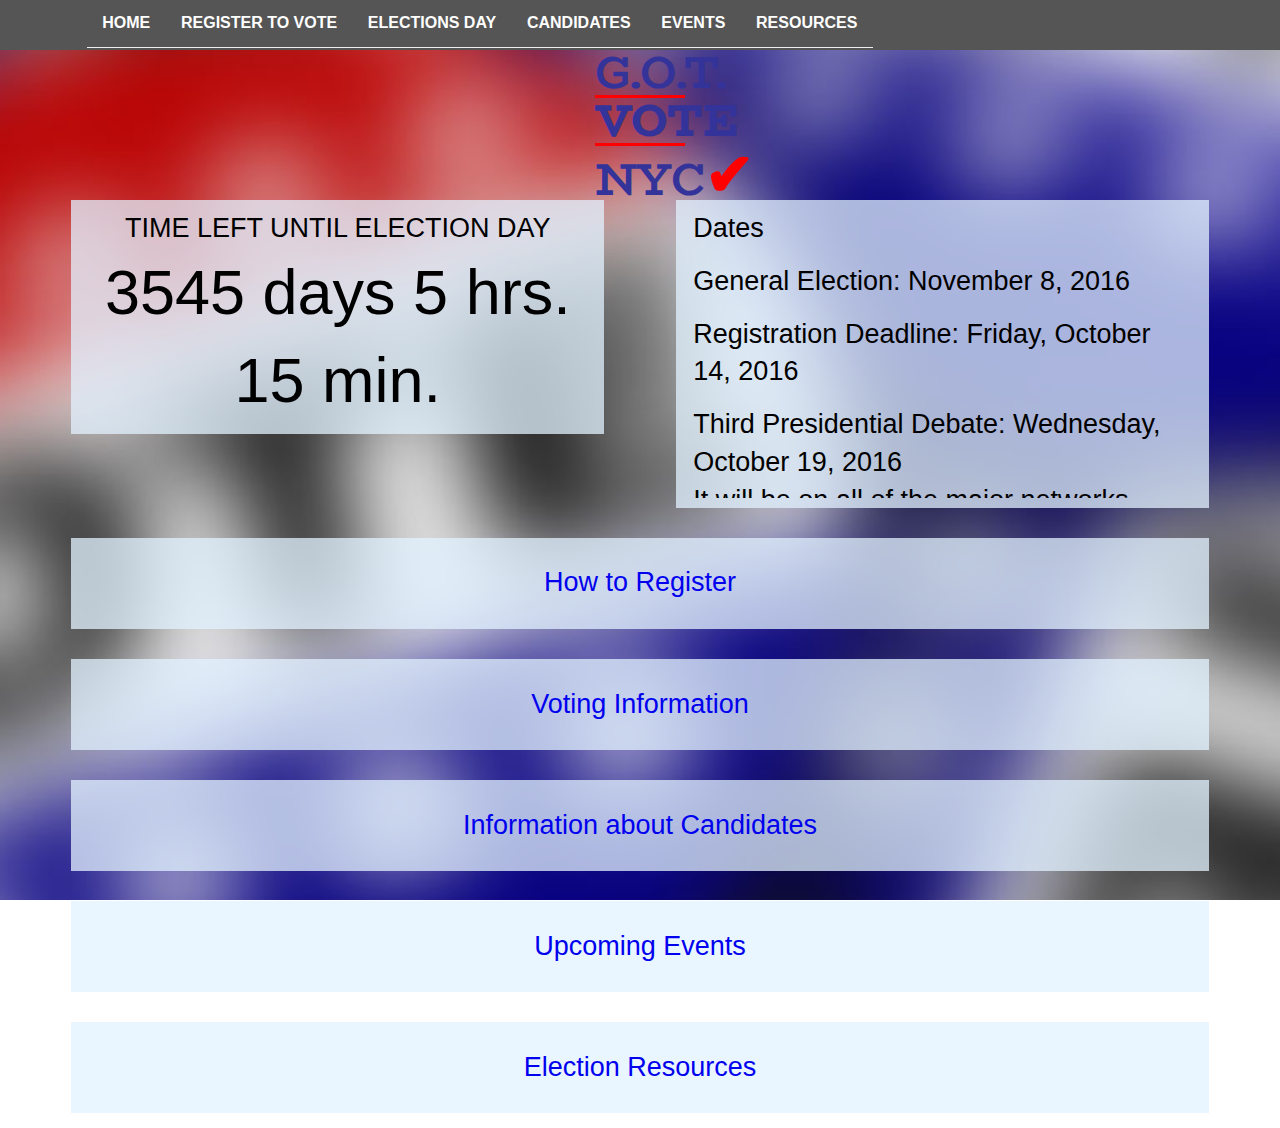
==== commit 39ad44aa: "bug fixing" ====
--- a/index.html
+++ b/index.html
@@ -5,9 +5,8 @@
     <meta http-equiv="x-ua-compatible" content="ie=edge">
     <meta name="viewport" content="width=device-width, initial-scale=1">
     <title>Home - NYC Votes</title>
-    <link rel="stylesheet" href="css/normalized-reset.css">
     <link href="css/styles.css" rel="stylesheet" type="text/css" />
-    <link href="css/navigation.css" rel="stylesheet" type="text/css" />
+       <link rel="stylesheet" href="css/font-awesome/scss/font-awesome.css">
         <!-- styles the navigation, can change or replace -->
 </head>
 <body>
@@ -23,33 +22,35 @@
             <li id="menu_about" class="item" onclick="display('menu')">About</li>
         </ul>-->
         
-        <div class="top-header">
+        <div class="main-container"><div class="top-header">
             <div class="vote9">
                 <h3>G.O.T.</h3>
                 <h2>VOTE</h2>
                 <h3>NYC<span>&#10004;</span></h3>
             </div>
-        </div>
+        </div></div>
+        
         <div class="menu">
             <a href="#" id="menu_button">Menu</a>
         </div>
 
         <nav id="main_nav">
-            <ul>
+           
+            <div class="main-container topmenu"><ul>
                 <li><a href="index.html">Home</a></li>
                 <li><a href="Register.html">Register to Vote</a></li>
                 <li><a href="electionday.html">Elections Day</a></li>
                 <li><a href="candidates.html">Candidates</a></li>
                 <li><a href="events.html">Events</a></li>
                 <li><a href="resources.html">Resources</a></li>
-            </ul>
+            </ul></div>
         </nav>
     </header>
     
     
         
     
-    
+<div class="main-container">
     <div class="container" id="countdown">
         TIME LEFT UNTIL ELECTION DAY
         <div id="time"></div>
@@ -88,6 +89,7 @@
     <a href="resources.html"><div class="container link main">
         Election Resources
     </div></a>
+    </div>
     
 </body>
 <script src="js/scripts.js" type="text/javascript"></script>
--- a/css/styles.css
+++ b/css/styles.css
@@ -583,14 +583,22 @@
 body {
   font-family: sans-serif;
   margin: 0px;
-  padding: 0px;
+  padding: 0px; }
+
+.main-container {
   max-width: 1500px;
   margin-left: auto;
   margin-right: auto; }
-  body:after {
+  .main-container:after {
     content: " ";
     display: block;
     clear: both; }
+  .main-container.topmenu ul {
+    width: 88.88889%;
+    float: left;
+    padding-left: 1.38889%;
+    padding-right: 1.38889%;
+    margin-left: 5.55556% !important; }
 
 .top-header {
   font-size: 5vmin;
@@ -664,7 +672,7 @@
 
 header .menu .active {
   display: block;
-  background: #3272f1;
+  background: rgba(226, 241, 255, 0.75);
   color: white; }
 
 .container {
@@ -713,18 +721,17 @@
       font-size: 3vmin;
       padding: 10px;
       position: relative;
-      float: left;
       width: 41.66667%;
       float: left;
       padding-left: 1.38889%;
       padding-right: 1.38889%;
-      margin-left: 4.16667%; }
+      margin-left: 5.55556%; }
       .container.main {
-        width: 87.5%;
+        width: 88.88889%;
         float: left;
         padding-left: 1.38889%;
         padding-right: 1.38889%;
-        margin-left: 4.16667%; }
+        margin-left: 5.55556%; }
       .container #time {
         font-size: 7vmin; } }
 
@@ -910,7 +917,8 @@
 .candidates {
   max-width: 1500px;
   margin-left: auto;
-  margin-right: auto; }
+  margin-right: auto;
+  margin-left: 5.55556%; }
   .candidates:after {
     content: " ";
     display: block;
@@ -937,6 +945,22 @@
       float: left;
       padding-left: 1.38889%;
       padding-right: 1.38889%; }
+    .candidates .candidate.president .thumb {
+      margin-left: 16.66667%;
+      width: 25%;
+      float: left;
+      padding-left: 1.38889%;
+      padding-right: 1.38889%; }
+    .candidates .candidate.president .text {
+      margin-right: 16.66667%;
+      width: 41.66667%;
+      float: left;
+      padding-left: 1.38889%;
+      padding-right: 1.38889%; }
+
+@media (min-width: 1224px) {
+  .container.moreinfo {
+    clear: left; } }
 
 @media only screen and (min-width: 45em) {
   #main_nav {
